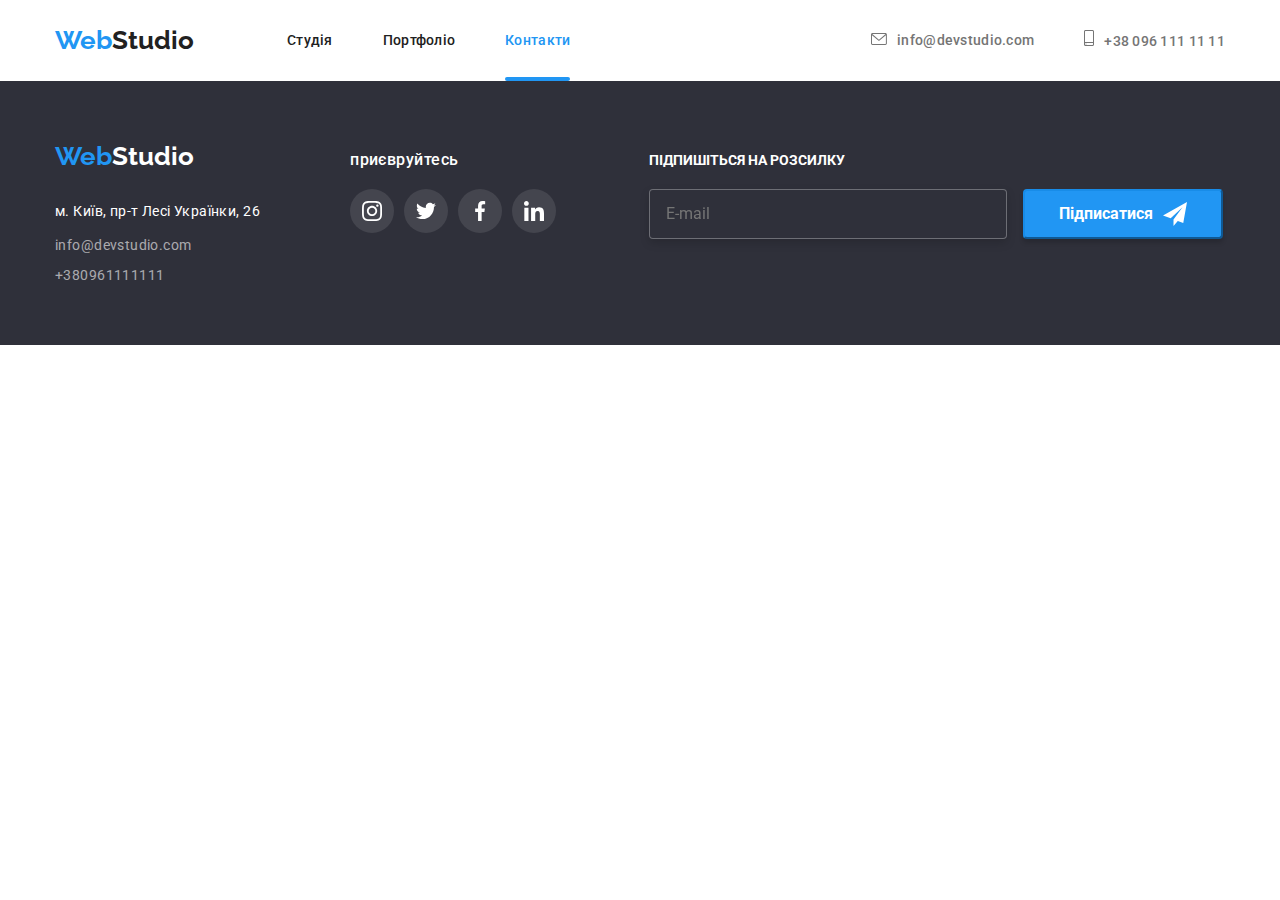
==== contakte.html @ 78e37d84 "1" ====
<!DOCTYPE html>
<html lang="uk">
<head>
    <meta charset="UTF-8">
    <meta http-equiv="X-UA-Compatible" content="IE=edge">
    <meta name="viewport" content="width=device-width, initial-scale=1.0">
    <title>Document</title>
    <link rel="preconnect" href="https://fonts.googleapis.com">
    <link rel="preconnect" href="https://fonts.gstatic.com" crossorigin>
    <link href="https://fonts.googleapis.com/css2?family=Oleo+Script&family=Raleway:wght@700&family=Roboto:wght@400;500;700;900&display=swap" rel="stylesheet">
    <link rel="stylesheet" href="https://cdnjs.cloudflare.com/ajax/libs/modern-normalize/1.1.0/modern-normalize.min.css">
    <link rel="stylesheet" href="./css/styls.css">
</head>
<body class="body">
    <!--шапка-->    
 <header class="header fonfoto">
     <div class="contarner menu-nav">
        <a href="" class="header-logo link"><span>Web</span>Studio</a>
          <nav class="header-nav">
                
                <ul class="site-nav list ">
                    <li class="item stik"><a href="./index.html" class="header-link link">Студія</a></li>
                    <li class="item"><a href="./portfolio.html" class="header-link link">Портфоліо</a></li>
                    <li class="item"><a href="./contakte.html" class="header-link link current ">Контакти</a></li>
                </ul>
          </nav>
          <div class="cont-nav">
                <ul class="aute-nav list">
                    <li class="item"><a href="mailto:info@devstudio.com" class="header-link link">
                        <svg width="16" height="12" class="icons-mail">
                            <use href="./images/icons.svg#icon-list"></use>
                        </svg>info@devstudio.com</a>
                    </li>
                    <li class="item"><a href="tel:+380961111111" class="header-link link">
                        <svg width="10" height="16" class="icons-tel">
                            <use href="./images/icons.svg#icon-smartphone"></use>
                        </svg>+38 096 111 11 11</a>
                    </li>
                </ul> 
         </div>       
      </div> 
 </header>
 <main>
</main>
<!--футер-->    
       <footer class="aside">
           <div class="contarner footer-icon-box"> 
               <div class="info-address"> 
                 <a href="" class="aside-logo link"><span>Web</span><span class="studio">Studio</span></a>
                <address class="info">         
                      <p lang="uk" class="aside-text">м. Київ, пр-т Лесі Українки, 26</p> 
                      <ul class="begin-nav list">   
                        <li class="footr-eml"><a href="mailto:info@devstudio.com" class="link">info@devstudio.com</a></li>
                        <li class="footer-tel"><a href="tel:+380961111111" class="link">+380961111111</a></li>                    
                       </ul> 
                    </address>              
             </div> 
                <div class="footr-soc-box">
                    <h3 class="footr-title">приєвруйтесь</h3>
                    <ul class="footr-soc-list">
                         <li class="footr-soc-items"><a href="#" class="footr-soc-link link">
                             <svg width="20" height="20" class="footr-soc-icons">
                                <use href="./images/icons.svg#icon-instagram"></use>
                            </svg>
                        </a></li>
                        <li class="footr-soc-items"><a href="#" class="footr-soc-link link">
                                <svg width="20" height="20" class="footr-soc-icons">
                              <use href="./images/icons.svg#icon-twitter"></use>
                             </svg>
                        </a></li>
                        <li class="footr-soc-items"><a href="#" class="footr-soc-link link">
                            <svg width="20" height="20" class="footr-soc-icons">
                                <use href="./images/icons.svg#icon-facebook"></use>
                            </svg>
                        </a></li>
                        <li class="footr-soc-items"><a href="#" class="footr-soc-link link">
                           <svg width="20" height="20" class="footr-soc-icons">
                                <use href="./images/icons.svg#icon-linkedin"></use>
                            </svg>
                        </a></li>
                    </ul>    
                </div>
                <div class="footr-form">
                    <h3 class="footr-form-title">Підпишіться на розсилку</h3>       
                        <form>
                            <input class="form-input-footr" type="email" name="email" placeholder="E-mail">
                            <button class="sub-form-footr" type="submit">Підписатися
                                <svg width="24" height="24" class="modal-footr">
                                    <use href="./images/icons.svg#icon-icon-send"></use>
                                </svg>
                            </button>
                        </form>
                </div>                
           </div>
       </footer>

   
</body>
</html>
---- css/styls.css ----
/* основний колір тексту color: #212121;
 */
/* не основний колір тексту color: #757575; */
/* колір тексту в шапці color: #FFFFFF; */
/* колір фону background: #F5F5F5; */
/* колір ефекту color: #2196F3;
 */
/* колір фону хедер і футер background: #2F303A; */
/* боді */
html {
  box-sizing: border-box;
}
*,
*::before,
*::after {
  box-sizing: inherit;
}

p,
h1,
h2,
h3,
h4,
h5,
h6 {
  margin: 0px;
}

textarea {
  resize: none;
}

img {
  display: block;
}

a {
  text-decoration: none;
}

ul {
  list-style: none;
  padding-left: 0px;
  margin: 0px;
}

.contarner {
  width: 1200px;
  padding: 0px 15px;
  margin: 0 auto;
}

:root {
  --boxs-hedo-colorone: 0px 1px 1px rgba(0, 0, 0, 0.12),
    0px 4px 4px rgba(0, 0, 0, 0.06), 1px 4px 6px rgba(0, 0, 0, 0.16);
  --cart-fon-color: #eeeeee;
  --line-heder-color: #ececec;
  --primary-text-color: #757575;
  --titl-text-color: #212121;
  --fon-section-color: #2f303a;
  --accent-color: #2196f3;
  --bt-accent-color: #188ce8;
  --futer-text-color: #ffffff;
  --fon-body-color: #ffffff;
  --tem-fon-color: #f5f4fa;
  --hero-fon-color: #ffffff;
  --futer-link-color: rgba(255, 255, 255, 0.6);
  --box-shadow-color: 0px 3px 1px rgba(0, 0, 0, 0.1),
    0px 1px 2px rgba(0, 0, 0, 0.08), 0px 2px 2px rgba(0, 0, 0, 0.12);
  --button-title-color: 0px 4px 4px rgba(0, 0, 0, 0.15);
}

body {
  font-family: "Roboto", "Raleway", Arial, Helvetica, sans-serif;
  background-color: var(--fon-body-color);
  color: var(--primary-text-color);
}

/* хедер mein-nav--------------*/

.header .fonfoto {
  border: 1px solid #ececec;
}
/* logo */

.header-logo.link {
  margin-right: 93px;
  font-family: "Raleway";
  font-weight: 700;
  font-size: 26px;
  line-height: 1.2;
  color: var(--titl-text-color);
  align-items: center;
  margin-top: 25px;
  margin-bottom: 24px;
}

span {
  color: var(--accent-color);
}

.header > .contarner {
  display: flex;
  justify-content: center;
  align-items: center;
}

.header-nav {
  display: flex;
  justify-content: center;
  align-items: center;
}

.header-link.link {
  display: block;
  font-style: normal;
  text-align: center;
  font-weight: 500;
  font-size: 14px;
  line-height: 1.33;
  letter-spacing: 0.02em;
  color: var(--titl-text-color);
  align-items: center;
}

.header.portfo {
  background-color: #ffffff;
  border-bottom: 1px solid #ececec;
}

/* site nav */

.site-nav.list {
  display: flex;
}

.site-nav .item {
  padding-top: 31px;
  padding-bottom: 31px;
  position: relative;
}

.site-nav .item + .item {
  margin-left: 50px;
}

.site-nav .link {
  color: var(--titl-text-color);
  transition: color 250ms cubic-bezier(0.4, 0, 0.2, 1);
}

.site-nav .link:hover,
.site-nav .link:focus {
  color: var(--accent-color);
}

.site-nav.list .link.current {
  color: var(--accent-color);
}

.header-link.current::after {
  position: absolute;

  content: "";
  width: 100%;

  height: 4px;
  left: 0;
  bottom: 0;
  border-radius: 2px;
  background: var(--accent-color);
  /* margin-bottom: -30px; */
}

.menu-nav .aute-nav {
  display: flex;
  align-items: center;
}

.cont-nav {
  display: flex;
  margin-left: auto;
}

.aute-nav .item {
  display: block;
}

.aute-nav.list .item + .item {
  margin-left: 50px;
}
.aute-nav .list {
  display: flex;
  justify-content: center;
  align-items: center;
}

.icons-mail,
.icons-tel {
  fill: currentColor;
  margin-right: 10px;
}

.aute-nav .link {
  color: var(--primary-text-color);
  transition: color 250ms cubic-bezier(0.4, 0, 0.2, 1);
}
.aute-nav .link:hover,
.aute-nav .link:focus {
  color: var(--accent-color);
}

/* hero */
.hero {
  text-align: center;
  background-image: linear-gradient(
      to right,
      rgba(47, 48, 58, 0.4),
      rgba(47, 48, 58, 0.4)
    ),
    url("../images/img_fon.jpg");
  background-repeat: no-repeat;
  background-position: center;
  background-size: cover;
  background-color: #c4c4c4;

  max-width: 1600px;
  margin: 0px auto;
}
/* модальне вікно */
.backdrop {
  position: fixed;
  top: 0;
  left: 0;
  width: 100%;
  height: 100%;
  background-color: rgba(0, 0, 0, 0.2);
  transition: 250ms cubic-bezier(0.4, 0, 0.2, 1);
}
.backdrop.is-hidden {
  opacity: 0;
  visibility: hidden;
  pointer-events: none;
  transition: 250ms cubic-bezier(0.4, 0, 0.2, 1);
}

.modal-but {
  display: flex;
  align-items: center;
  justify-content: center;
  width: 30px;
  height: 30px;
  left: 0;
  right: 0;

  margin-top: 14px;
  margin-right: 14px;
  margin-left: auto;
  border: 1px solid #afb1b8;
  border-radius: 50%;
  cursor: pointer;
  background-color: #ffffff;
  padding: 0;
  transition: background 250ms cubic-bezier(0.4, 0, 0.2, 1),
    border 250ms cubic-bezier(0.4, 0, 0.2, 1),
    fill 250ms cubic-bezier(0.4, 0, 0.2, 1);
}

.modal-but:hover .modal-of {
  fill: #188ce8;
}

.modal {
  position: absolute;
  top: 50%;
  left: 50%;
  transform: translate(-50%, -50%) scale(1) rotate(0);
  width: 530px;
  height: 580px;
  background: #ffffff;
  box-shadow: 0px 1px 3px rgba(0, 0, 0, 0.12), 0px 1px 1px rgba(0, 0, 0, 0.14),
    0px 2px 1px rgba(0, 0, 0, 0.2);
  border-radius: 4px;
  transition: transform 250ms cubic-bezier(0.4, 0, 0.2, 1);
}

.backdrop.is-hidden .modal {
  transform: translate(-50%, -50%) scale(0) rotate(180deg);
  transition: transform 250ms cubic-bezier(0.4, 0, 0.2, 1);
}

.hero-main {
  display: inline-block;
  text-align: center;
}

.title-hero {
  margin: auto;
  max-width: 500px;
  padding-top: 200px;
  margin-bottom: 30px;
  font-weight: 900;
  font-size: 44px;
  line-height: 1.36;
  text-align: center;
  color: var(--futer-text-color);
}

.hero .button {
  padding: 10px 32px;
  display: inline-block;
  margin: 0 auto;
  margin-bottom: 200px;
  min-width: 216px;

  font-family: inherit;
  font-weight: 700;
  font-size: 16px;
  line-height: 1.88;

  cursor: pointer;
  background: var(--accent-color);

  border-radius: 4px;
  border-color: var(--bt-accent-color);
  color: var(--fon-body-color);
  transition: background-color 250ms cubic-bezier(0.4, 0, 0.2, 1),
    color 250ms cubic-bezier(0.4, 0, 0.2, 1);
}

.hero .button:hover,
.hero .button:focus {
  background: var(--bt-accent-color);
  border: 2px solid var(--bt-accent-color);
  box-shadow: var(--button-title-color);
}

/* форма модального вікна */

.form-title {
  font-family: "Roboto";
  font-style: normal;
  font-weight: 700;
  font-size: 20px;
  line-height: 1.15;
  text-align: center;
  letter-spacing: 0.03em;
  margin-bottom: 12px;
  color: var(--titl-text-color);
}
.form {
  width: 448px;
  margin-left: auto;
  margin-right: auto;
  font-family: "Roboto";

  font-weight: 400;
  font-size: 12px;
  line-height: 1.16;
  letter-spacing: 0.01em;
  transition: 250ms cubic-bezier(0.4, 0, 0.2, 1);
}

.form-field {
  display: flex;
  flex-direction: column;
  position: relative;
}

.form-input {
  padding: 0;
  margin: 0;
  border: 1px solid rgba(33, 33, 33, 0.2);
  border-radius: 4px;
  outline: none;
  margin-bottom: 10px;
  padding: 12px 42px;
  margin-top: 4px;
}

.form-input:focus {
  border-color: #2196f3;
  transition: background-color 250ms cubic-bezier(0.4, 0, 0.2, 1),
    color 250ms cubic-bezier(0.4, 0, 0.2, 1);
}
.form-input:focus ~ .modal-form {
  fill: #188ce8;
}

.modal-form {
  position: absolute;
  left: 12px;
  bottom: 20px;
}

.form-coment {
  margin-bottom: 4px;
}

.textar {
  padding: 12px 16px;
  margin-bottom: 20px;
  font-family: "Roboto";
  font-style: normal;
  font-weight: 400;
  font-size: 12px;
  line-height: 1.16;
  letter-spacing: 0.01em;
  color: rgba(117, 117, 117, 0.5);
  border: 1px solid rgba(33, 33, 33, 0.2);
  border-radius: 4px;
  transition: background-color 250ms cubic-bezier(0.4, 0, 0.2, 1),
    color 250ms cubic-bezier(0.4, 0, 0.2, 1);
}

.textar:focus {
  outline: none;
  border-color: #188ce8;
}

.form-chek {
  margin-left: 10px;
  margin-bottom: 30px;
  text-align: center;
}

.checkbox {
  appearance: none;
  position: absolute;
  transition: background-color 250ms cubic-bezier(0.4, 0, 0.2, 1),
    color 250ms cubic-bezier(0.4, 0, 0.2, 1);
}

.checkbox:checked + .modal-chek {
  background-color: #188ce8;
  border-color: #188ce8;
  background-origin: content-box;
}

.modal-chek {
  border: 2px solid #212121;
  border-radius: 2px;
  background-color: #ffffff;
  margin-right: 7px;
}

.form-dok {
  display: flex;
  margin: 0 auto;
  align-items: center;
  justify-content: center;
  font-size: 14px;
  line-height: 1.71;
  letter-spacing: 0.03em;
  color: #757575;
}

.bat-form {
  align-items: center;
  font-family: "Roboto";
  font-style: normal;
  font-weight: 700;
  font-size: 16px;
  line-height: 1.88;
  display: flex;
  align-items: center;
  text-align: center;
  letter-spacing: 0.06em;
  color: #ffffff;
  padding: 10px 52px;
  justify-content: center;
  margin: 0 auto;
  margin-bottom: 40px;
  background: #188ce8;
  border-radius: 4px;
  border: none;
  transition: background-color 250ms cubic-bezier(0.4, 0, 0.2, 1),
    color 250ms cubic-bezier(0.4, 0, 0.2, 1);
}

.contrakte {
  font-family: "Roboto";
  font-style: normal;
  font-weight: 400;
  font-size: 14px;
  line-height: 1.71;
  letter-spacing: 0.03em;
  text-decoration-line: underline;
  color: #2196f3;
  margin-left: 7px;
}

.bat-form:hover {
  cursor: pointer;
  background: #188ce8;
  box-shadow: 0px 4px 4px rgba(0, 0, 0, 0.15);
  border-radius: 4px;
  border: 1px solid #188ce8;
}

/* main */

.sectio-main {
  padding-top: 64px;
  padding-bottom: 94px;
}

.cection.list {
  display: flex;

  background-color: #ffffff;
}

.section-wrap::before {
  display: block;
  content: "";
  height: 120px;
  width: 270px;
  background-size: 30%;
  background-repeat: no-repeat;
  background-position: center;
  background-color: #f5f4fa;
  border-radius: 4px;
}

.section-wrap:nth-child(1)::before {
  background-image: url(../images/antenna.svg);
}

.section-wrap:nth-child(2)::before {
  background-image: url(../images/clock.svg);
}

.section-wrap:nth-child(3)::before {
  background-image: url(../images/diagram.svg);
}

.section-wrap:nth-child(4)::before {
  background-image: url(../images/astronaut.svg);
}

.section-wrap:not(:last-child) {
  margin-right: 30px;
}

/* work */

.list-ebayt.list {
  display: flex;
  justify-content: center;
  align-items: center;
  margin-bottom: 94px;
}

.ebayt-foto:not(:last-child) {
  margin-right: 30px;
}

.ebayt-foto {
  width: calc((100%-60px) / 3);
}

.cection-foto {
  padding-bottom: 94px;
}
.ebayt-cart {
  position: relative;
}

.label {
  position: absolute;
  display: flex;
  content: "";
  align-items: center;
  justify-content: center;
  width: 370px;
  height: 70px;
  bottom: 0;
  left: 0;
  font-weight: 700;
  font-size: 14px;
  line-height: 1.14;
  text-align: center;
  letter-spacing: 0.03em;
  text-transform: uppercase;
  background-image: linear-gradient(
    to right,
    rgba(47, 48, 58, 0.8),
    rgba(47, 48, 58, 0.8)
  );
  color: #ffffff;
}

/* <!--наша команда--> */
/* team */

.team {
  background-color: #f5f4fa;
  padding-top: 94px;
  padding-bottom: 94px;
}

.team .team-list {
  display: flex;

  justify-content: center;
  align-items: center;
}

.team-cart:not(:last-child) {
  margin-right: 30px;
}

.team-cart {
  width: calc((100%-90px) / 4);
}

.team-cart {
  box-shadow: 0px 1px 3px rgba(0, 0, 0, 0.12), 0px 1px 1px rgba(0, 0, 0, 0.14),
    0px 2px 1px rgba(0, 0, 0, 0.2);
  border-radius: 0px 0px 4px 4px;
  background-color: #ffffff;
}
.cart {
  padding-top: 30px;
  margin-bottom: 10px;
}

.title.cart {
  display: flex;
  justify-content: center;
  align-items: center;
  font-style: normal;
  font-weight: 500;
  font-size: 16px;
  line-height: 1.18;
  letter-spacing: 0.03em;
}

.pro-title.prof {
  display: flex;
  justify-content: center;
  align-items: center;
  margin-bottom: 16px;
}

/* tiams soc */

.timse-soc-list {
  display: flex;
  justify-content: center;
  align-items: center;
  margin-bottom: 30px;
}

.timse-soc-items {
  width: 44px;
  height: 44px;
}
.pro-title.txt-pro {
  color: #757575;
}

.timse-soc-items:not(:last-child) {
  margin-right: 10px;
}

.timse-soc-link {
  display: flex;
  width: 100%;
  height: 100%;
  background-color: #ffffff;
  border-radius: 50%;
  justify-content: center;
  align-items: center;
  fill: #757575;
  transition: background-color 250ms cubic-bezier(0.4, 0, 0.2, 1),
    color 250ms cubic-bezier(0.4, 0, 0.2, 1),
    fill 250ms cubic-bezier(0.4, 0, 0.2, 1);
}

.timse-soc-icons {
  fill: currentColor;
}

.timse-soc-link:hover,
.timse-soc-link:focus {
  background-color: #2196f3;
  fill: var(--fon-body-color);
  transition: background-color 250ms cubic-bezier(0.4, 0, 0.2, 1),
    color 250ms cubic-bezier(0.4, 0, 0.2, 1),
    fill 250ms cubic-bezier(0.4, 0, 0.2, 1);
}

.timse-soc-items {
  background-position: center;
  display: block;
  justify-content: center;
  align-items: center;
}

.team-title {
  margin-top: 94px;
  margin-bottom: 50px;
  font-weight: 700;
  font-size: 36px;
  line-height: 1.17;
  text-align: center;
  color: var(--titl-text-color);
}

.section-title {
  margin-bottom: 50px;
  font-weight: 700;
  font-size: 36px;
  line-height: 1.17;
  text-align: center;
  color: var(--titl-text-color);
}

.title-main {
  display: block;
  margin-bottom: 10px;
  margin-top: 30px;
  font-weight: 700;
  font-size: 14px;
  line-height: 1.2;
  color: var(--titl-text-color);
  text-align: left;
  background-color: #ffffff;
}

.pri-title {
  display: block;
  font-weight: 400;
  font-size: 16px;
  line-height: 1.18;
  color: var(--primary-text-color);
  text-align: left;
}

/* footer */

.aside {
  background-color: var(--fon-section-color);
}

.aside-logo.link {
  font-family: "Raleway";
  font-weight: 700;
  font-size: 26px;
  line-height: 1.2;
  color: var(--futer-text-color);

  display: inline-block;
  margin-top: 60px;
  margin-bottom: 28px;
  text-align: center;
}

.info-address {
  display: inline-block;
  padding-bottom: 60px;
  padding-right: 20px;
}
.aside-text {
  font-family: "Roboto";
  font-style: normal;
  font-weight: 400;
  font-size: 14px;
  line-height: 16px;

  letter-spacing: 0.03em;

  color: rgba(255, 255, 255, 0.6);
  font-style: normal;
  font-weight: 400;
  font-size: 14px;
  line-height: 1.71;
  color: var(--futer-text-color);

  margin-bottom: 12px;
}
.footr-eml {
  margin-bottom: 12px;
}

.studio {
  color: var(--futer-text-color);
}
.title {
  font-weight: 700;
  font-size: 14px;
  line-height: 1.2;
  color: var(--titl-text-color);
  text-align: center;
}

.begin-nav .link {
  color: var(--futer-text-color);
}
.begin-nav .link:hover,
.begin-nav .link:focus {
  color: var(--accent-color);
}
.begin-nav .link {
  font-weight: 400;
  font-size: 14px;
  line-height: 1.14;
  color: var(--futer-link-color);
  font-family: "Roboto";
  font-style: normal;
  letter-spacing: 0.03em;
}

/* footr form */

.footr-form {
  margin-top: 72px;
  margin-left: 93px;
}

.footr-form-title {
  color: var(--futer-text-color);
  text-decoration: none;
  text-align: left;
  margin-bottom: 20px;
  font-family: "Roboto";
  font-style: normal;
  font-weight: 700;
  font-size: 14px;
  line-height: 1.14;
  text-transform: uppercase;
}

.form-input-footr {
  font-family: "Roboto";
  font-style: normal;
  font-weight: 400;
  font-size: 16px;
  line-height: 1.25;
  color: rgba(255, 255, 255, 0.6);
  width: 358px;
  height: 50px;
  background: #2f303a;
  border: 1px solid rgba(255, 255, 255, 0.3);
  filter: drop-shadow(0px 4px 4px rgba(0, 0, 0, 0.15));
  border-radius: 4px;
  padding-left: 16px;
  display: inline-flex;
  justify-content: center;
  align-items: center;
  outline: none;
  margin-right: 12px;
}

.sub-form-footr {
  width: 200px;
  height: 50px;
  background: var(--accent-color);
  box-shadow: 0px 4px 4px rgba(0, 0, 0, 0.15);
  border-radius: 4px;
  border-color: #188ce8;
  font-family: "Roboto";
  font-style: normal;
  font-weight: 700;
  font-size: 16px;
  line-height: 1.87;
  color: var(--futer-text-color);
  transition: background 250ms cubic-bezier(0.4, 0, 0.2, 1),
  color 250ms cubic-bezier(0.4, 0, 0.2, 1);
  display: inline-flex;
  align-items: center;
  justify-content: center;
  fill: var(--futer-text-color);
}

.modal-footr {
  width: 24px;
  height: 24px;
  margin-left: 10px;
}

/* /* peig portfolio  */

.butn-main {
  padding-top: 94px;
}

.list.portfolio {
  display: flex;
  justify-content: center;
  margin-bottom: 48px;
}

.list.portfolio .btn-list + .btn-list {
  margin-left: 8px;
}

/* buton in portfolio */

.button.listt {
  padding: 6px 22px;
  display: block;
  border: transparent;
  font-family: inherit;
  font-weight: 500;
  font-size: 16px;
  line-height: 1.62;
  cursor: pointer;
  color: var(--titl-text-color);
  background: var(--tem-fon-color);
  border-radius: 4px;
  transition: background-color 250ms cubic-bezier(0.4, 0, 0.2, 1),
    color 250ms cubic-bezier(0.4, 0, 0.2, 1);
}

.button.listt:hover,
.button.listt:focus {
  background: var(--accent-color);
  box-shadow: var(--box-shadow-color);
  border-radius: 4px;
}

/* особливості */

.feature-title {
  position: absolute;
  width: 1px;
  height: 1px;
  margin: -1px;
  border: 0;
  padding: 0;
  white-space: nowrap;
  clip-path: inset(100%);
  clip: rect(0 0 0 0);
  overflow: hidden;
}
/* .galeri-cart { */

.list.galeri {
  display: flex;
  flex-wrap: wrap;
  background-color: #ffffff;
  align-items: center;
}

.galeri-cart {
  width: 370px;
  background: #ffffff;
  margin-right: 30px;
  margin-bottom: 30px;
  box-shadow: var(--box-shadow-colorone);
  box-sizing: border-box;
}
.cart-border {
  background-color: #ffffff;
  border: 1px solid #eeeeee;
}



.galeri-cart.galeri-cart:nth-child(3n) {
  margin-right: 0;
}

.cart-img {
  display: block;
}
.cart-hado {
  text-decoration: none;
}



.galeri-cart.galeri-cart:nth-last-child(-n + 3) {
  margin-bottom: 0;
}

.txt-gal {
  text-align: left;
  margin-top: 20px;
  margin-bottom: 10px;
  margin-left: 24px;
}

.txt-pro {
  color: #757575;
  text-align: left;
  margin-bottom: 20px;
  margin-left: 24px;
}

.butn-main {
  padding-bottom: 94px;
}

.link {
  text-decoration: none;
}

.cart-border {
  position: relative;
  overflow: hidden;
}

.gallery-cart-text {
  display: flex;
  justify-content: center;
  align-items: center;
  position: absolute;

  font-family: "Roboto";
  font-style: normal;
  font-weight: 400;
  font-size: 18px;
  line-height: 1.56;
  text-align: left;
  color: var(--futer-text-color);
  background: rgba(33, 150, 243, 0.9);
  top: 0;
  width: 370px;
  height: 294pxpx;

  padding: 63px 24px;
  transform: translateY(100%);
  transition: transform 250ms ease;
  transition-timing-function: cubic-bezier(0.4, 0, 0.2, 1);
 
}

.cart-hado:hover .gallery-cart-text {
  transform: translateY(0);
}

.cart-hado:focus .gallery-cart-text {
  transform: translateY(0);
}

.galeri-stil {
  border: 1px solid #eeeeee;
}

.cart-hado:hover .galeri-stil {
  box-shadow: 0px 1px 1px rgba(0, 0, 0, 0.12), 0px 4px 4px rgba(0, 0, 0, 0.06),
    1px 4px 6px rgba(0, 0, 0, 0.16);
}

/* klains */

.kleinc {
  padding-top: 94px;
  padding-bottom: 94px;
}

.post-title-klains {
  font-weight: 700;
  font-size: 36px;
  line-height: 1.17;
  letter-spacing: 0.03em;
  font-family: "Roboto";
  color: #212121;
  text-align: center;
  margin-bottom: 50px;
}

.client-logo {
  display: flex;
  align-items: center;
}

.kleinc-list + .kleinc-list {
  margin-left: 30px;
}

.kleinc-list {
  display: flex;

  justify-content: center;
  align-items: center;
  width: 170px;
  height: 92px;
}

.kleinc-logo {
  display: block;
  border: 1px solid #afb1b8;
  border-color: rgba(175, 177, 184, 1);
  border-radius: 4px;
  min-width: 170px;
  min-height: 92px;
  fill: #afb1b8;
  transition: background-color 250ms cubic-bezier(0.4, 0, 0.2, 1),
    color 250ms cubic-bezier(0.4, 0, 0.2, 1),
    fill 250ms cubic-bezier(0.4, 0, 0.2, 1);
}

.kleinc-logo:hover,
.kleinc-logo:focus {
  border: 1px solid #2196f3;
  border-radius: 4px;
  fill: #2196f3;
}
.klent-foto {
  width: 106px;
  height: 60px;
  margin: 16px 32px;
}
/* foto soc */
.footer-soc-box {
  display: block;
}

.asad.link {
  transition: background-color 250ms cubic-bezier(0.4, 0, 0.2, 1),
    color 250ms cubic-bezier(0.4, 0, 0.2, 1),
    fill 250ms cubic-bezier(0.4, 0, 0.2, 1);
}

.footr-soc-list {
  display: flex;
  justify-content: center;
  align-items: center;
}

.footr-title {
  display: inline-block;
  margin-bottom: 20px;
  font-weight: 500;
  font-size: 16px;
  line-height: 1.18;
  letter-spacing: 0.03em;
  color: #ffffff;
  text-align: left;
}
.footr-soc-items {
  width: 44px;
  height: 44px;
}

.footr-soc-items:not(:last-child) {
  margin-right: 10px;
}

.footr-soc-link {
  display: flex;
  width: 100%;
  height: 100%;
  background-color: rgba(255, 255, 255, 0.1);
  border-radius: 50%;
  justify-content: center;
  align-items: center;
  fill: #ffffff;
  transition: background-color 250ms cubic-bezier(0.4, 0, 0.2, 1),
    color 250ms cubic-bezier(0.4, 0, 0.2, 1),
    fill 250ms cubic-bezier(0.4, 0, 0.2, 1);
}

.footr-soc-link:hover,
.footr-soc-link:focus {
  background-color: #2196f3;
}

.footr-soc-items {
  background-position: center;
}
.info-address {
  display: block;
}
.footr-soc-box {
  display: block;
  margin-left: 70px;
  margin-top: 70px;
}
.aside .footer-icon-box {
  display: flex;
}
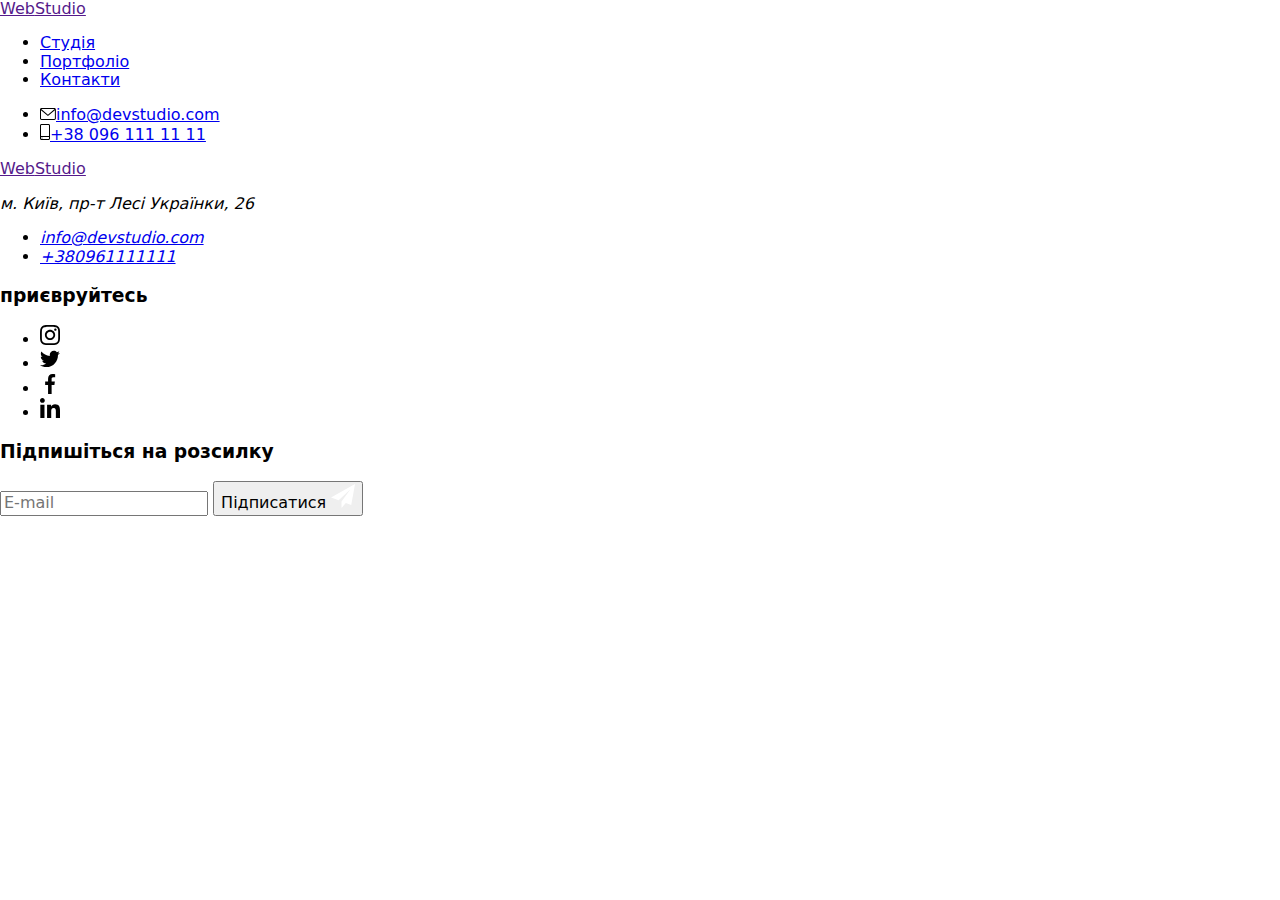
==== commit 4264402e: "1-5" ====
--- a/contakte.html
+++ b/contakte.html
@@ -9,7 +9,7 @@
     <link rel="preconnect" href="https://fonts.gstatic.com" crossorigin>
     <link href="https://fonts.googleapis.com/css2?family=Oleo+Script&family=Raleway:wght@700&family=Roboto:wght@400;500;700;900&display=swap" rel="stylesheet">
     <link rel="stylesheet" href="https://cdnjs.cloudflare.com/ajax/libs/modern-normalize/1.1.0/modern-normalize.min.css">
-    <link rel="stylesheet" href="./css/styls.css">
+    <link rel="stylesheet" href="">
 </head>
 <body class="body">
     <!--шапка-->    
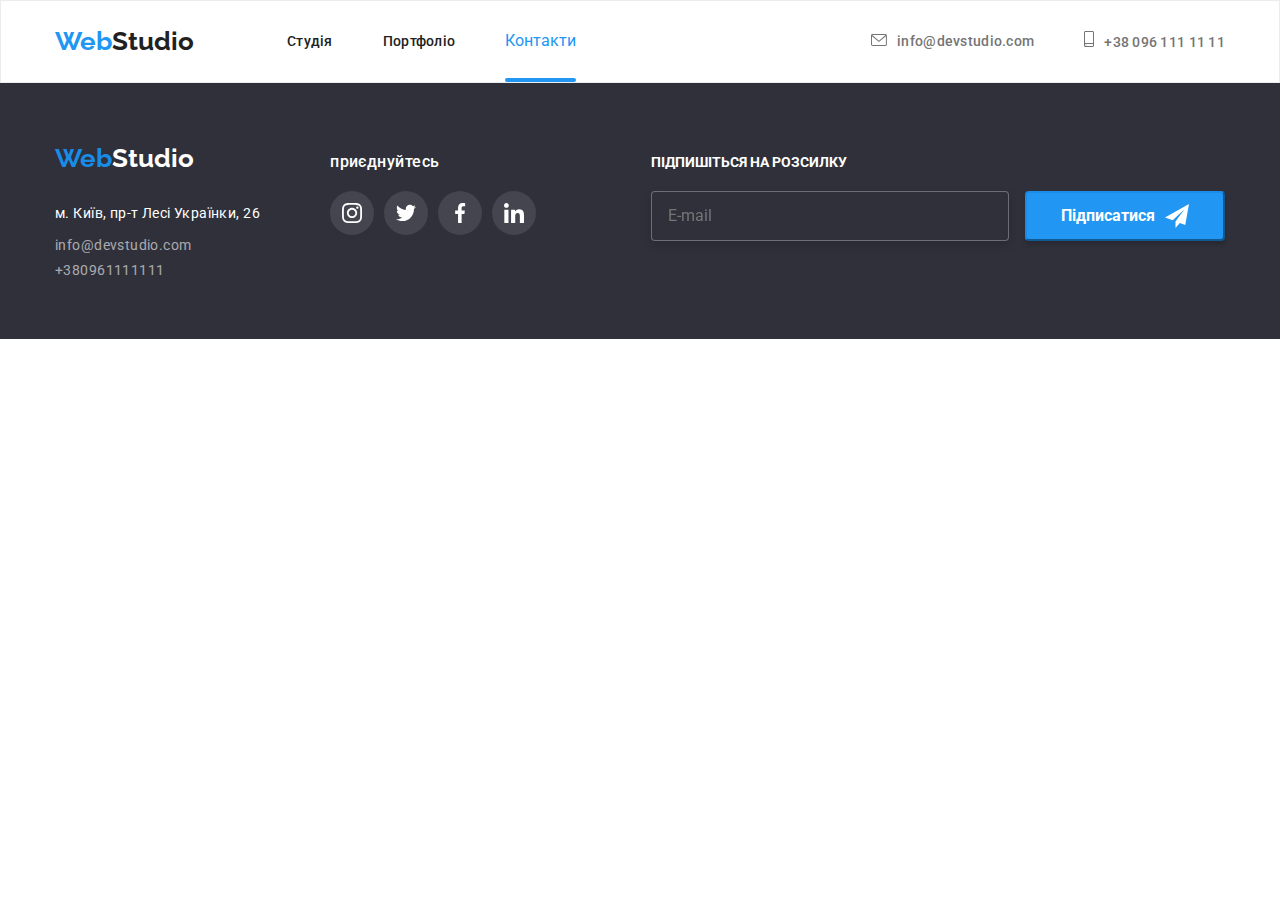
==== commit e14a94e6: "scss" ====
--- a/contakte.html
+++ b/contakte.html
@@ -9,90 +9,97 @@
     <link rel="preconnect" href="https://fonts.gstatic.com" crossorigin>
     <link href="https://fonts.googleapis.com/css2?family=Oleo+Script&family=Raleway:wght@700&family=Roboto:wght@400;500;700;900&display=swap" rel="stylesheet">
     <link rel="stylesheet" href="https://cdnjs.cloudflare.com/ajax/libs/modern-normalize/1.1.0/modern-normalize.min.css">
-    <link rel="stylesheet" href="">
+    <link rel="stylesheet" href="./css/main.min.css">
 </head>
 <body class="body">
     <!--шапка-->    
- <header class="header fonfoto">
-     <div class="contarner menu-nav">
-        <a href="" class="header-logo link"><span>Web</span>Studio</a>
-          <nav class="header-nav">
-                
-                <ul class="site-nav list ">
-                    <li class="item stik"><a href="./index.html" class="header-link link">Студія</a></li>
-                    <li class="item"><a href="./portfolio.html" class="header-link link">Портфоліо</a></li>
-                    <li class="item"><a href="./contakte.html" class="header-link link current ">Контакти</a></li>
-                </ul>
-          </nav>
-          <div class="cont-nav">
-                <ul class="aute-nav list">
-                    <li class="item"><a href="mailto:info@devstudio.com" class="header-link link">
-                        <svg width="16" height="12" class="icons-mail">
-                            <use href="./images/icons.svg#icon-list"></use>
-                        </svg>info@devstudio.com</a>
-                    </li>
-                    <li class="item"><a href="tel:+380961111111" class="header-link link">
-                        <svg width="10" height="16" class="icons-tel">
-                            <use href="./images/icons.svg#icon-smartphone"></use>
-                        </svg>+38 096 111 11 11</a>
-                    </li>
+    <header class="header">
+        <div class="contarner">
+           <div class="header__menu-nav menu-nav">
+           <a href="" class="header__logo"><span class="header__styls-logo">Web</span>Studio</a>
+             <nav class="header__nav">
+                   
+                   <ul class="header__site-nav site-nav">
+                       <li class="site-nav__item stik"><a href="./index.html" class="site-nav__link">Студія</a></li>
+                       <li class="site-nav__item"><a href="./portfolio.html" class="site-nav__link">Портфоліо</a></li>
+                       <li class="site-nav__item"><a href="./contakte.html" class="site-nav__link--current">Контакти</a></li>
+                   </ul>
+             </nav>
+             <div class="header__cont-nav cont-nav">
+                   <ul class="cont-nav__aute-nav">
+                       <li class="aute-nav__item"><a href="mailto:info@devstudio.com" class="aute-nav__link">
+                           <svg width="16" height="12" class="aute-nav__icons-mail">
+                               <use href="./images/icons.svg#icon-list"></use>
+                           </svg>info@devstudio.com</a>
+                       </li>
+                       <li class="aute-nav__item"><a href="tel:+380961111111" class="aute-nav__link">
+                           <svg width="10" height="16" class="aute-nav__icons-tel">
+                               <use href="./images/icons.svg#icon-smartphone"></use>
+                           </svg>+38 096 111 11 11</a>
+                       </li>
+                   </ul> 
+            </div>       
+         </div>
+       </div>   
+    </header>
+    <main>
+        <div class="contarner">
+
+        </div>
+    </main>
+    <!--футер-->    
+<footer class="aside">
+    <div class="contarner"> 
+        <div class="footer-icon-box"> 
+        <div class="footer-icon-box__info-address"> 
+          <a href="" class="info-address__aside-logo"><span class="info-address__footer-logo">Web</span><span class="info-address__studio">Studio</span></a>
+         <address class="info">         
+               <p lang="uk" class="info-address__aside-text">м. Київ, пр-т Лесі Українки, 26</p> 
+               <ul class="info-address__begin-nav">   
+                 <li class="info-address__footr-eml"><a href="mailto:info@devstudio.com" class="info-address__asad-link">info@devstudio.com</a></li>
+                 <li class="info-address__footer-tel"><a href="tel:+380961111111" class="info-address__asad-link">+380961111111</a></li>                    
                 </ul> 
-         </div>       
+             </address>              
       </div> 
- </header>
- <main>
-</main>
-<!--футер-->    
-       <footer class="aside">
-           <div class="contarner footer-icon-box"> 
-               <div class="info-address"> 
-                 <a href="" class="aside-logo link"><span>Web</span><span class="studio">Studio</span></a>
-                <address class="info">         
-                      <p lang="uk" class="aside-text">м. Київ, пр-т Лесі Українки, 26</p> 
-                      <ul class="begin-nav list">   
-                        <li class="footr-eml"><a href="mailto:info@devstudio.com" class="link">info@devstudio.com</a></li>
-                        <li class="footer-tel"><a href="tel:+380961111111" class="link">+380961111111</a></li>                    
-                       </ul> 
-                    </address>              
-             </div> 
-                <div class="footr-soc-box">
-                    <h3 class="footr-title">приєвруйтесь</h3>
-                    <ul class="footr-soc-list">
-                         <li class="footr-soc-items"><a href="#" class="footr-soc-link link">
-                             <svg width="20" height="20" class="footr-soc-icons">
-                                <use href="./images/icons.svg#icon-instagram"></use>
-                            </svg>
-                        </a></li>
-                        <li class="footr-soc-items"><a href="#" class="footr-soc-link link">
-                                <svg width="20" height="20" class="footr-soc-icons">
-                              <use href="./images/icons.svg#icon-twitter"></use>
-                             </svg>
-                        </a></li>
-                        <li class="footr-soc-items"><a href="#" class="footr-soc-link link">
-                            <svg width="20" height="20" class="footr-soc-icons">
-                                <use href="./images/icons.svg#icon-facebook"></use>
-                            </svg>
-                        </a></li>
-                        <li class="footr-soc-items"><a href="#" class="footr-soc-link link">
-                           <svg width="20" height="20" class="footr-soc-icons">
-                                <use href="./images/icons.svg#icon-linkedin"></use>
-                            </svg>
-                        </a></li>
-                    </ul>    
-                </div>
-                <div class="footr-form">
-                    <h3 class="footr-form-title">Підпишіться на розсилку</h3>       
-                        <form>
-                            <input class="form-input-footr" type="email" name="email" placeholder="E-mail">
-                            <button class="sub-form-footr" type="submit">Підписатися
-                                <svg width="24" height="24" class="modal-footr">
-                                    <use href="./images/icons.svg#icon-icon-send"></use>
-                                </svg>
-                            </button>
-                        </form>
-                </div>                
-           </div>
-       </footer>
+         <div class="footr-soc-box">
+             <h3 class="footr-soc-box__footr-title">приєднуйтесь</h3>
+             <ul class="footr-soc-box__footr-soc-list">
+                  <li class="footr-soc-list__footr-soc-items"><a href="#" class="footr-soc-list__footr-soc-link link">
+                      <svg width="20" height="20" class="footr-soc-list__footr-soc-icons">
+                         <use href="./images/icons.svg#icon-instagram"></use>
+                     </svg>
+                 </a></li>
+                 <li class="footr-soc-list__footr-soc-items"><a href="#" class="footr-soc-list__footr-soc-link">
+                         <svg width="20" height="20" class="footr-soc-list__footr-soc-icons">
+                       <use href="./images/icons.svg#icon-twitter"></use>
+                      </svg>
+                 </a></li>
+                 <li class="footr-soc-list__footr-soc-items"><a href="#" class="footr-soc-list__footr-soc-link">
+                     <svg width="20" height="20" class="footr-soc-list__footr-soc-icons">
+                         <use href="./images/icons.svg#icon-facebook"></use>
+                     </svg>
+                 </a></li>
+                 <li class="footr-soc-list__footr-soc-items"><a href="#" class="footr-soc-list__footr-soc-link">
+                    <svg width="20" height="20" class="footr-soc-list__footr-soc-icons">
+                         <use href="./images/icons.svg#icon-linkedin"></use>
+                     </svg>
+                 </a></li>
+             </ul>    
+         </div>
+         <div class="footr-form">
+            <h3 class="footr-form__footr-form-title">Підпишіться на розсилку</h3>       
+                <form>
+                    <input class="footr-form__form-input-footr" type="email" name="email" placeholder="E-mail">
+                    <button class="footr-form__sub-form-footr" type="submit">Підписатися
+                        <svg width="24" height="24" class="footr-form__modal-footr">
+                            <use href="./images/icons.svg#icon-icon-send"></use>
+                        </svg>
+                    </button>
+                </form>
+         </div>
+        </div>                 
+    </div>
+</footer>
 
    
 </body>
--- a/css/main.min.css
+++ b/css/main.min.css
@@ -0,0 +1 @@
+html{-webkit-box-sizing:border-box;box-sizing:border-box}*,*::before,*::after{-webkit-box-sizing:inherit;box-sizing:inherit}p,h1,h2,h3,h4,h5,h6{margin:0px}textarea{resize:none}img{display:block}a{text-decoration:none}ul{list-style:none;padding-left:0px;margin:0px}.contarner{width:1200px;padding:0px 15px;margin:0 auto}body{font-family:"Roboto","Raleway",Arial,Helvetica,sans-serif;background-color:#fff;color:#757575}.header{border:1px solid #ececec}.header__logo{margin-right:93px;font-family:"Raleway";font-weight:700;font-size:26px;line-height:1.2;color:#212121;-webkit-box-align:center;-ms-flex-align:center;align-items:center;margin-top:25px;margin-bottom:24px}.header__styls-logo{color:#2196f3}.header__menu-nav{display:-webkit-box;display:-ms-flexbox;display:flex;-webkit-box-pack:center;-ms-flex-pack:center;justify-content:center;-webkit-box-align:center;-ms-flex-align:center;align-items:center}.header__nav{display:-webkit-box;display:-ms-flexbox;display:flex;-webkit-box-pack:center;-ms-flex-pack:center;justify-content:center;-webkit-box-align:center;-ms-flex-align:center;align-items:center}.site-nav__link{display:block;font-style:normal;text-align:center;font-weight:500;font-size:14px;line-height:1.33;letter-spacing:.02em;color:#212121;-webkit-box-align:center;-ms-flex-align:center;align-items:center}.header__site-nav{display:-webkit-box;display:-ms-flexbox;display:flex}.site-nav__item{padding-top:31px;padding-bottom:31px;position:relative}.site-nav__item+.site-nav__item{margin-left:50px}.site-nav__link{color:#212121;-webkit-transition:color 250ms cubic-bezier(0.4, 0, 0.2, 1);transition:color 250ms cubic-bezier(0.4, 0, 0.2, 1)}.site-nav__link --active :hover,.site-nav__link --active :focus{color:#2196f3}.site-nav__link--current{color:#2196f3}.site-nav__link--current::after{position:absolute;content:"";width:100%;height:4px;left:0;bottom:0;border-radius:2px;background:#2196f3}.header__cont-nav{display:-webkit-box;display:-ms-flexbox;display:flex;margin-left:auto}.cont-nav__aute-nav{display:-webkit-box;display:-ms-flexbox;display:flex;-webkit-box-align:center;-ms-flex-align:center;align-items:center;font-style:normal;text-align:center;font-weight:500;font-size:14px;line-height:1.33;letter-spacing:.02em;color:#212121;align-items:center}.aute-nav__link{color:#212121;-webkit-transition:color 250ms cubic-bezier(0.4, 0, 0.2, 1);transition:color 250ms cubic-bezier(0.4, 0, 0.2, 1)}.aute-nav__item{display:block}.aute-nav__item+.aute-nav__item{margin-left:50px}.aute-nav .list{display:-webkit-box;display:-ms-flexbox;display:flex;-webkit-box-pack:center;-ms-flex-pack:center;justify-content:center;-webkit-box-align:center;-ms-flex-align:center;align-items:center}.aute-nav__icons-mail,.aute-nav__icons-tel{fill:currentColor;margin-right:10px}.aute-nav__link{color:#757575;-webkit-transition:color 250ms cubic-bezier(0.4, 0, 0.2, 1);transition:color 250ms cubic-bezier(0.4, 0, 0.2, 1)}.aute-nav__link --active :hover,.aute-nav__link --active :focus{color:#2196f3}.hero{text-align:center;background-image:-webkit-gradient(linear, left top, right top, from(rgba(47, 48, 58, 0.4)), to(rgba(47, 48, 58, 0.4))),url("../images/img_fon.jpg");background-image:linear-gradient(to right, rgba(47, 48, 58, 0.4), rgba(47, 48, 58, 0.4)),url("../images/img_fon.jpg");background-repeat:no-repeat;background-position:center;background-size:cover;background-color:#c4c4c4;max-width:1600px;margin:0px auto}.hero-main{display:inline-block;text-align:center}.hero-main__title-hero{margin:auto;max-width:500px;padding-top:200px;margin-bottom:30px;font-weight:900;font-size:44px;line-height:1.36;text-align:center;color:#fff}.hero-main__button{padding:10px 32px;display:inline-block;margin:0 auto;margin-bottom:200px;min-width:216px;font-family:inherit;font-weight:700;font-size:16px;line-height:1.88;cursor:pointer;background:#2196f3;border-radius:4px;border-color:#188ce8;color:#fff;-webkit-transition:background-color 250ms cubic-bezier(0.4, 0, 0.2, 1),color 250ms cubic-bezier(0.4, 0, 0.2, 1);transition:background-color 250ms cubic-bezier(0.4, 0, 0.2, 1),color 250ms cubic-bezier(0.4, 0, 0.2, 1)}.hero-main__button:hover,.hero-main__button:focus{background:#188ce8;border:2px solid #188ce8;-webkit-box-shadow:0px 4px 4px rgba(0,0,0,.15);box-shadow:0px 4px 4px rgba(0,0,0,.15)}.backdrop{position:fixed;top:0;left:0;width:100%;height:100%;background-color:rgba(0,0,0,.2);-webkit-transition:250ms cubic-bezier(0.4, 0, 0.2, 1);transition:250ms cubic-bezier(0.4, 0, 0.2, 1)}.backdrop.is-hidden{opacity:0;visibility:hidden;pointer-events:none;-webkit-transition:250ms cubic-bezier(0.4, 0, 0.2, 1);transition:250ms cubic-bezier(0.4, 0, 0.2, 1)}.modal-but{display:-webkit-box;display:-ms-flexbox;display:flex;-webkit-box-align:center;-ms-flex-align:center;align-items:center;-webkit-box-pack:center;-ms-flex-pack:center;justify-content:center;width:30px;height:30px;left:0;right:0;margin-top:14px;margin-right:14px;margin-left:auto;border:1px solid #afb1b8;border-radius:50%;cursor:pointer;background-color:#fff;padding:0;-webkit-transition:background 250ms cubic-bezier(0.4, 0, 0.2, 1),border 250ms cubic-bezier(0.4, 0, 0.2, 1),fill 250ms cubic-bezier(0.4, 0, 0.2, 1);transition:background 250ms cubic-bezier(0.4, 0, 0.2, 1),border 250ms cubic-bezier(0.4, 0, 0.2, 1),fill 250ms cubic-bezier(0.4, 0, 0.2, 1)}.modal-but:hover .modal-of{fill:#188ce8}.modal{position:absolute;top:50%;left:50%;-webkit-transform:translate(-50%, -50%) scale(1) rotate(0);transform:translate(-50%, -50%) scale(1) rotate(0);width:530px;height:580px;background:#fff;-webkit-box-shadow:0px 1px 3px rgba(0,0,0,.12),0px 1px 1px rgba(0,0,0,.14),0px 2px 1px rgba(0,0,0,.2);box-shadow:0px 1px 3px rgba(0,0,0,.12),0px 1px 1px rgba(0,0,0,.14),0px 2px 1px rgba(0,0,0,.2);border-radius:4px;-webkit-transition:-webkit-transform 250ms cubic-bezier(0.4, 0, 0.2, 1);transition:-webkit-transform 250ms cubic-bezier(0.4, 0, 0.2, 1);transition:transform 250ms cubic-bezier(0.4, 0, 0.2, 1);transition:transform 250ms cubic-bezier(0.4, 0, 0.2, 1), -webkit-transform 250ms cubic-bezier(0.4, 0, 0.2, 1)}.backdrop .is-hidden .modal{-webkit-transform:translate(-50%, -50%) scale(0) rotate(180deg);transform:translate(-50%, -50%) scale(0) rotate(180deg);-webkit-transition:-webkit-transform 250ms cubic-bezier(0.4, 0, 0.2, 1);transition:-webkit-transform 250ms cubic-bezier(0.4, 0, 0.2, 1);transition:transform 250ms cubic-bezier(0.4, 0, 0.2, 1);transition:transform 250ms cubic-bezier(0.4, 0, 0.2, 1), -webkit-transform 250ms cubic-bezier(0.4, 0, 0.2, 1)}.backdrop__form-title{font-family:"Roboto";font-style:normal;font-weight:700;font-size:20px;line-height:1.15;text-align:center;letter-spacing:.03em;margin-bottom:12px;color:#212121}.form{width:448px;margin-left:auto;margin-right:auto;font-family:"Roboto";font-weight:400;font-size:12px;line-height:1.16;letter-spacing:.01em;-webkit-transition:250ms cubic-bezier(0.4, 0, 0.2, 1);transition:250ms cubic-bezier(0.4, 0, 0.2, 1)}.form__form-field{display:-webkit-box;display:-ms-flexbox;display:flex;-webkit-box-orient:vertical;-webkit-box-direction:normal;-ms-flex-direction:column;flex-direction:column;position:relative}.form__form-input{padding:0;margin:0;border:1px solid rgba(33,33,33,.2);border-radius:4px;outline:none;margin-bottom:10px;padding:12px 42px;margin-top:4px}.form__form-input:focus{border-color:#2196f3;-webkit-transition:background-color 250ms cubic-bezier(0.4, 0, 0.2, 1),color 250ms cubic-bezier(0.4, 0, 0.2, 1);transition:background-color 250ms cubic-bezier(0.4, 0, 0.2, 1),color 250ms cubic-bezier(0.4, 0, 0.2, 1)}.form__form-input:focus~.form__modal-form{fill:#188ce8}.form__modal-form{position:absolute;left:12px;bottom:20px}.form__form-coment{margin-bottom:4px}.form__textar{padding:12px 16px;margin-bottom:20px;font-family:"Roboto";font-style:normal;font-weight:400;font-size:12px;line-height:1.16;letter-spacing:.01em;color:rgba(117,117,117,.5);border:1px solid rgba(33,33,33,.2);border-radius:4px;-webkit-transition:background-color 250ms cubic-bezier(0.4, 0, 0.2, 1),color 250ms cubic-bezier(0.4, 0, 0.2, 1);transition:background-color 250ms cubic-bezier(0.4, 0, 0.2, 1),color 250ms cubic-bezier(0.4, 0, 0.2, 1)}.form__textar:focus{outline:none;border-color:#188ce8}.form__form-chek{margin-left:10px;margin-bottom:30px;text-align:center}.form__checkbox{-webkit-appearance:none;-moz-appearance:none;appearance:none;position:absolute;-webkit-transition:background-color 250ms cubic-bezier(0.4, 0, 0.2, 1),color 250ms cubic-bezier(0.4, 0, 0.2, 1);transition:background-color 250ms cubic-bezier(0.4, 0, 0.2, 1),color 250ms cubic-bezier(0.4, 0, 0.2, 1)}.form__checkbox:checked+.form__modal-chek{background-color:#188ce8;border-color:#188ce8;background-origin:content-box}.form__modal-chek{border:2px solid #212121;border-radius:2px;background-color:#fff;margin-right:7px}.form__form-dok{display:-webkit-box;display:-ms-flexbox;display:flex;margin:0 auto;-webkit-box-align:center;-ms-flex-align:center;align-items:center;-webkit-box-pack:center;-ms-flex-pack:center;justify-content:center;font-size:14px;line-height:1.71;letter-spacing:.03em;color:#757575}.form__bat-form{-webkit-box-align:center;-ms-flex-align:center;align-items:center;font-family:"Roboto";font-style:normal;font-weight:700;font-size:16px;line-height:1.88;display:-webkit-box;display:-ms-flexbox;display:flex;align-items:center;text-align:center;letter-spacing:.06em;color:#fff;padding:10px 52px;-webkit-box-pack:center;-ms-flex-pack:center;justify-content:center;margin:0 auto;margin-bottom:40px;background:#188ce8;border-radius:4px;border:none;-webkit-transition:background-color 250ms cubic-bezier(0.4, 0, 0.2, 1),color 250ms cubic-bezier(0.4, 0, 0.2, 1);transition:background-color 250ms cubic-bezier(0.4, 0, 0.2, 1),color 250ms cubic-bezier(0.4, 0, 0.2, 1)}.form__contrakte{font-family:"Roboto";font-style:normal;font-weight:400;font-size:14px;line-height:1.71;letter-spacing:.03em;-webkit-text-decoration-line:underline;text-decoration-line:underline;color:#2196f3;margin-left:7px}.form__bat-form:hover{cursor:pointer;background:#188ce8;-webkit-box-shadow:0px 4px 4px rgba(0,0,0,.15);box-shadow:0px 4px 4px rgba(0,0,0,.15);border-radius:4px;border:1px solid #188ce8}.sectio-main{padding-top:64px;padding-bottom:94px}.sectio-main__feature-title{position:absolute;width:1px;height:1px;margin:-1px;border:0;padding:0;white-space:nowrap;-webkit-clip-path:inset(100%);clip-path:inset(100%);clip:rect(0 0 0 0);overflow:hidden}.sectio-main__cection-list{display:-webkit-box;display:-ms-flexbox;display:flex;background-color:var(--hero-fon-color)}.cection-list__section-wrap::before{display:block;content:"";height:120px;width:270px;background-size:30%;background-repeat:no-repeat;background-position:center;background-color:#f5f4fa;border-radius:4px}.cection-list__section-wrap:nth-child(1)::before{background-image:url(../images/antenna.svg)}.cection-list__section-wrap:nth-child(2)::before{background-image:url(../images/clock.svg)}.cection-list__section-wrap:nth-child(3)::before{background-image:url(../images/diagram.svg)}.cection-list__section-wrap:nth-child(4)::before{background-image:url(../images/astronaut.svg)}.cection-list__section-wrap:not(:last-child){margin-right:30px}.cection-list__title-main{display:block;margin-bottom:10px;margin-top:30px;font-weight:700;font-size:14px;line-height:1.2;color:#212121;text-align:left;background-color:#fff}.cection-list__pri-title{display:block;font-weight:400;font-size:16px;line-height:1.18;color:#757575;text-align:left}.cection-foto{padding-bottom:94px}.cection-foto__section-title{margin-bottom:50px;font-weight:700;font-size:36px;line-height:1.17;text-align:center;color:#212121}.cection-foto__list-ebayt{display:-webkit-box;display:-ms-flexbox;display:flex;-webkit-box-pack:center;-ms-flex-pack:center;justify-content:center;-webkit-box-align:center;-ms-flex-align:center;align-items:center;margin-bottom:94px}.list-ebayt__ebayt-foto:not(:last-child){margin-right:30px}.list-ebayt__ebayt-foto{width:calc((100% - 60px)/3)}.list-ebayt__ebayt-cart{position:relative}.list-ebayt__label{position:absolute;display:-webkit-box;display:-ms-flexbox;display:flex;content:"";-webkit-box-align:center;-ms-flex-align:center;align-items:center;-webkit-box-pack:center;-ms-flex-pack:center;justify-content:center}.list-ebayt__label-titl{position:absolute;display:-webkit-box;display:-ms-flexbox;display:flex;content:"";-webkit-box-align:center;-ms-flex-align:center;align-items:center;-webkit-box-pack:center;-ms-flex-pack:center;justify-content:center;position:absolute;width:370px;height:70px;bottom:0;left:0;font-weight:700;font-size:14px;line-height:1.14;text-align:center;letter-spacing:.03em;text-transform:uppercase;background-image:-webkit-gradient(linear, left top, right top, from(rgba(47, 48, 58, 0.8)), to(rgba(47, 48, 58, 0.8)));background-image:linear-gradient(to right, rgba(47, 48, 58, 0.8), rgba(47, 48, 58, 0.8));color:#fff}.team{background-color:#f5f4fa;padding-top:94px;padding-bottom:94px}.team__team-title{margin-bottom:50px;font-weight:700;font-size:36px;line-height:1.17;text-align:center;color:#212121}.team-list{display:-webkit-box;display:-ms-flexbox;display:flex;-webkit-box-pack:center;-ms-flex-pack:center;justify-content:center;-webkit-box-align:center;-ms-flex-align:center;align-items:center}.team-list__team-cart:not(:last-child){margin-right:30px}.team-list__team-cart{width:calc((100% - 90px)/4)}.team-list__team-cart{-webkit-box-shadow:0px 1px 3px rgba(0,0,0,.12),0px 1px 1px rgba(0,0,0,.14),0px 2px 1px rgba(0,0,0,.2);box-shadow:0px 1px 3px rgba(0,0,0,.12),0px 1px 1px rgba(0,0,0,.14),0px 2px 1px rgba(0,0,0,.2);border-radius:0px 0px 4px 4px;background-color:#fff}.team-list__title-cart{display:-webkit-box;display:-ms-flexbox;display:flex;-webkit-box-pack:center;-ms-flex-pack:center;justify-content:center;-webkit-box-align:center;-ms-flex-align:center;align-items:center;font-style:normal;font-weight:500;font-size:16px;line-height:1.18;letter-spacing:.03em;padding-top:30px;margin-bottom:10px;color:#212121}.team-list__pro-title{display:-webkit-box;display:-ms-flexbox;display:flex;-webkit-box-pack:center;-ms-flex-pack:center;justify-content:center;-webkit-box-align:center;-ms-flex-align:center;align-items:center;margin-bottom:16px;text-align:center}.team-list__timse-soc-list{display:-webkit-box;display:-ms-flexbox;display:flex;-webkit-box-pack:center;-ms-flex-pack:center;justify-content:center;-webkit-box-align:center;-ms-flex-align:center;align-items:center;margin-bottom:30px}.team-list__timse-soc-items{width:44px;height:44px}.team-list__timse-soc-items:not(:last-child){margin-right:10px}.team-list__timse-soc-link{display:-webkit-box;display:-ms-flexbox;display:flex;width:100%;height:100%;background-color:#fff;border-radius:50%;-webkit-box-pack:center;-ms-flex-pack:center;justify-content:center;-webkit-box-align:center;-ms-flex-align:center;align-items:center;fill:#757575;-webkit-transition:background-color 250ms cubic-bezier(0.4, 0, 0.2, 1),color 250ms cubic-bezier(0.4, 0, 0.2, 1),fill 250ms cubic-bezier(0.4, 0, 0.2, 1);transition:background-color 250ms cubic-bezier(0.4, 0, 0.2, 1),color 250ms cubic-bezier(0.4, 0, 0.2, 1),fill 250ms cubic-bezier(0.4, 0, 0.2, 1)}.team-list__timse-soc-icons{fill:currentColor}.team-list__timse-soc-link:hover,.team-list__timse-soc-link:focus{background-color:#2196f3;fill:#fff;-webkit-transition:background-color 250ms cubic-bezier(0.4, 0, 0.2, 1),color 250ms cubic-bezier(0.4, 0, 0.2, 1),fill 250ms cubic-bezier(0.4, 0, 0.2, 1);transition:background-color 250ms cubic-bezier(0.4, 0, 0.2, 1),color 250ms cubic-bezier(0.4, 0, 0.2, 1),fill 250ms cubic-bezier(0.4, 0, 0.2, 1)}.team-list__timse-soc-items{background-position:center;display:block;-webkit-box-pack:center;-ms-flex-pack:center;justify-content:center;-webkit-box-align:center;-ms-flex-align:center;align-items:center}.aside{background-color:#2f303a}.footer-icon-box{display:-webkit-box;display:-ms-flexbox;display:flex}.info-address{display:inline-block;padding-bottom:60px;padding-right:20px}.info-address__aside-logo{font-family:"Raleway";font-weight:700;font-size:26px;line-height:1.2;color:#fff;display:inline-block;margin-top:60px;margin-bottom:28px;text-align:center}.info-address__footer-logo{color:#188ce8}.info-address__aside-text{font-family:"Roboto";font-style:normal;font-weight:400;font-size:14px;line-height:16px;letter-spacing:.03em;color:rgba(255,255,255,.6);font-style:normal;font-weight:400;font-size:14px;line-height:1.71;color:#fff;margin-bottom:12px}.info-address__footr-eml{margin-bottom:9px}.info-address__studio{color:#fff}.info-address__begin-nav{margin-bottom:60px}.info-address__asad-link:hover,.info-address__asad-link:focus{color:#2196f3}.info-address__asad-link{color:rgba(255,255,255,.6);-webkit-transition:background-color 250ms cubic-bezier(0.4, 0, 0.2, 1),color 250ms cubic-bezier(0.4, 0, 0.2, 1),fill 250ms cubic-bezier(0.4, 0, 0.2, 1);transition:background-color 250ms cubic-bezier(0.4, 0, 0.2, 1),color 250ms cubic-bezier(0.4, 0, 0.2, 1),fill 250ms cubic-bezier(0.4, 0, 0.2, 1)}.info-address__begin-nav{font-weight:400;font-size:14px;line-height:1.14;color:rgba(255,255,255,.6);font-family:"Roboto";font-style:normal;letter-spacing:.03em}.footr-form{display:block;-webkit-box-pack:center;-ms-flex-pack:center;justify-content:center;margin-top:72px;margin-left:auto}.footr-form__footr-form-title{color:#fff;text-decoration:none;text-align:left;margin-bottom:20px;font-family:"Roboto";font-style:normal;font-weight:700;font-size:14px;line-height:1.14;text-transform:uppercase}.footr-form__form-input-footr{font-family:"Roboto";font-style:normal;font-weight:400;font-size:16px;line-height:1.25;color:rgba(255,255,255,.6);width:358px;height:50px;background:#2f303a;border:1px solid rgba(255,255,255,.3);-webkit-filter:drop-shadow(0px 4px 4px rgba(0, 0, 0, 0.15));filter:drop-shadow(0px 4px 4px rgba(0, 0, 0, 0.15));border-radius:4px;padding-left:16px;display:-webkit-inline-box;display:-ms-inline-flexbox;display:inline-flex;-webkit-box-pack:center;-ms-flex-pack:center;justify-content:center;-webkit-box-align:center;-ms-flex-align:center;align-items:center;outline:none;margin-right:12px}.footr-form__sub-form-footr{width:200px;height:50px;background:#2196f3;-webkit-box-shadow:0px 4px 4px rgba(0,0,0,.15);box-shadow:0px 4px 4px rgba(0,0,0,.15);border-radius:4px;border-color:#188ce8;font-family:"Roboto";font-style:normal;font-weight:700;font-size:16px;line-height:1.87;color:#fff;-webkit-transition:background 250ms cubic-bezier(0.4, 0, 0.2, 1),color 250ms cubic-bezier(0.4, 0, 0.2, 1);transition:background 250ms cubic-bezier(0.4, 0, 0.2, 1),color 250ms cubic-bezier(0.4, 0, 0.2, 1);display:-webkit-inline-box;display:-ms-inline-flexbox;display:inline-flex;-webkit-box-align:center;-ms-flex-align:center;align-items:center;-webkit-box-pack:center;-ms-flex-pack:center;justify-content:center;fill:#fff}.footr-form__modal-footr{width:24px;height:24px;margin-left:10px}.butn-main{padding-top:94px}.list-portfolio{display:-webkit-box;display:-ms-flexbox;display:flex;-webkit-box-pack:center;-ms-flex-pack:center;justify-content:center;margin-bottom:48px}.list-portfolio__btn-list+.list-portfolio__btn-list{margin-left:8px}.butn-main__feature-title{position:absolute;width:1px;height:1px;margin:-1px;border:0;padding:0;white-space:nowrap;-webkit-clip-path:inset(100%);clip-path:inset(100%);clip:rect(0 0 0 0);overflow:hidden}.list-portfolio__button-listt{padding:6px 22px;display:block;border:rgba(0,0,0,0);font-family:inherit;font-weight:500;font-size:16px;line-height:1.62;cursor:pointer;color:#212121;background:#f5f4fa;border-radius:4px;-webkit-transition:background-color 250ms cubic-bezier(0.4, 0, 0.2, 1),color 250ms cubic-bezier(0.4, 0, 0.2, 1);transition:background-color 250ms cubic-bezier(0.4, 0, 0.2, 1),color 250ms cubic-bezier(0.4, 0, 0.2, 1)}.list-portfolio__button-listt:hover,.list-portfolio__button-listt:focus{background:#2196f3;-webkit-box-shadow:0px 3px 1px rgba(0,0,0,.1),0px 1px 2px rgba(0,0,0,.08),0px 2px 2px rgba(0,0,0,.12);box-shadow:0px 3px 1px rgba(0,0,0,.1),0px 1px 2px rgba(0,0,0,.08),0px 2px 2px rgba(0,0,0,.12);border-radius:4px}.list-galeri{display:-webkit-box;display:-ms-flexbox;display:flex;-ms-flex-wrap:wrap;flex-wrap:wrap;background-color:#fff;-webkit-box-align:center;-ms-flex-align:center;align-items:center}.galeri-cart{width:370px;background:#fff;margin-right:30px;margin-bottom:30px;-webkit-box-shadow:0px 3px 1px rgba(0,0,0,.1),0px 1px 2px rgba(0,0,0,.08),0px 2px 2px rgba(0,0,0,.12);box-shadow:0px 3px 1px rgba(0,0,0,.1),0px 1px 2px rgba(0,0,0,.08),0px 2px 2px rgba(0,0,0,.12);-webkit-box-sizing:border-box;box-sizing:border-box}.galeri-cart__cart-border{background-color:#fff;border:1px solid #eee}.galeri-cart:nth-child(3n){margin-right:0}.galeri-cart__cart-img{display:block}.galeri-cart__cart-hado{text-decoration:none}.galeri-cart:nth-last-child(-n+3){margin-bottom:0}.galeri-cart__title-pro{color:#757575;text-align:left;margin-bottom:20px;margin-left:24px}.galeri-cart__title-gal{font-weight:700;font-size:14px;line-height:1.2;color:#212121;text-align:center;text-align:left;margin-top:20px;margin-bottom:10px;margin-left:24px}.butn-main{padding-bottom:94px}.link{text-decoration:none}.galeri-cart__cart-border{position:relative;overflow:hidden}.galeri-cart__gallery-cart-text{display:-webkit-box;display:-ms-flexbox;display:flex;-webkit-box-pack:center;-ms-flex-pack:center;justify-content:center;-webkit-box-align:center;-ms-flex-align:center;align-items:center;position:absolute;font-family:"Roboto";font-style:normal;font-weight:400;font-size:18px;line-height:1.56;text-align:left;color:#fff;background:rgba(33,150,243,.9);top:0;width:370px;height:294pxpx;padding:63px 24px;-webkit-transform:translateY(100%);transform:translateY(100%);-webkit-transition:-webkit-transform 250ms ease;transition:-webkit-transform 250ms ease;transition:transform 250ms ease;transition:transform 250ms ease, -webkit-transform 250ms ease;-webkit-transition-timing-function:cubic-bezier(0.4, 0, 0.2, 1);transition-timing-function:cubic-bezier(0.4, 0, 0.2, 1)}.galeri-cart__cart-hado:hover .galeri-cart__gallery-cart-text{-webkit-transform:translateY(0);transform:translateY(0)}.galeri-cart__title-pro{color:#757575}.galeri-cart__cart-hado:focus .gallery-cart-text{-webkit-transform:translateY(0);transform:translateY(0)}.galeri-cart__galeri-stil{border:1px solid #eee}.galeri-cart__cart-hado:hover .galeri-cart__galeri-stil{-webkit-box-shadow:0px 1px 1px rgba(0,0,0,.12),0px 4px 4px rgba(0,0,0,.06),1px 4px 6px rgba(0,0,0,.16);box-shadow:0px 1px 1px rgba(0,0,0,.12),0px 4px 4px rgba(0,0,0,.06),1px 4px 6px rgba(0,0,0,.16)}.kleinc{padding-top:94px;padding-bottom:94px}.kleinc__post-title-klains{font-weight:700;font-size:36px;line-height:1.17;letter-spacing:.03em;font-family:"Roboto";color:#212121;text-align:center;margin-bottom:50px}.client-logo{display:-webkit-box;display:-ms-flexbox;display:flex;-webkit-box-align:center;-ms-flex-align:center;align-items:center}.client-logo__kleinc-list+.client-logo__kleinc-list{margin-left:30px}.client-logo__kleinc-list{display:-webkit-box;display:-ms-flexbox;display:flex;-webkit-box-pack:center;-ms-flex-pack:center;justify-content:center;-webkit-box-align:center;-ms-flex-align:center;align-items:center;width:170px;height:92px}.client-logo__kleinc-logo{display:block;border:1px solid #afb1b8;border-color:#afb1b8;border-radius:4px;min-width:170px;min-height:92px;fill:#afb1b8;-webkit-transition:background-color 250ms cubic-bezier(0.4, 0, 0.2, 1),color 250ms cubic-bezier(0.4, 0, 0.2, 1),fill 250ms cubic-bezier(0.4, 0, 0.2, 1);transition:background-color 250ms cubic-bezier(0.4, 0, 0.2, 1),color 250ms cubic-bezier(0.4, 0, 0.2, 1),fill 250ms cubic-bezier(0.4, 0, 0.2, 1)}.client-logo__kleinc-logo:hover,.client-logo__kleinc-logo:focus{border:1px solid #2196f3;border-radius:4px;fill:#2196f3}.client-logo__klent-foto{width:106px;height:60px;margin:16px 32px}.footer-soc-box{display:block}.footr-soc-box__footr-soc-list{display:-webkit-box;display:-ms-flexbox;display:flex;-webkit-box-pack:center;-ms-flex-pack:center;justify-content:center;-webkit-box-align:center;-ms-flex-align:center;align-items:center;margin-left:70px}.footr-soc-box__footr-title{display:inline-block;margin-bottom:20px;font-weight:500;font-size:16px;line-height:1.18;letter-spacing:.03em;color:#fff;text-align:left;margin-top:70px;margin-left:70px}.footr-soc-list__footr-soc-items{width:44px;height:44px}.footr-soc-list__footr-soc-items:not(:last-child){margin-right:10px}.footr-soc-list__footr-soc-link{display:-webkit-box;display:-ms-flexbox;display:flex;width:100%;height:100%;background-color:rgba(255,255,255,.1);border-radius:50%;-webkit-box-pack:center;-ms-flex-pack:center;justify-content:center;-webkit-box-align:center;-ms-flex-align:center;align-items:center;fill:#fff;-webkit-transition:background-color 250ms cubic-bezier(0.4, 0, 0.2, 1),color 250ms cubic-bezier(0.4, 0, 0.2, 1),fill 250ms cubic-bezier(0.4, 0, 0.2, 1);transition:background-color 250ms cubic-bezier(0.4, 0, 0.2, 1),color 250ms cubic-bezier(0.4, 0, 0.2, 1),fill 250ms cubic-bezier(0.4, 0, 0.2, 1)}.footr-soc-list__footr-soc-link:hover,.footr-soc-list__footr-soc-link:focus{background-color:#2196f3}.footr-soc-list__footr-soc-items{background-position:center}/*# sourceMappingURL=main.min.css.map */